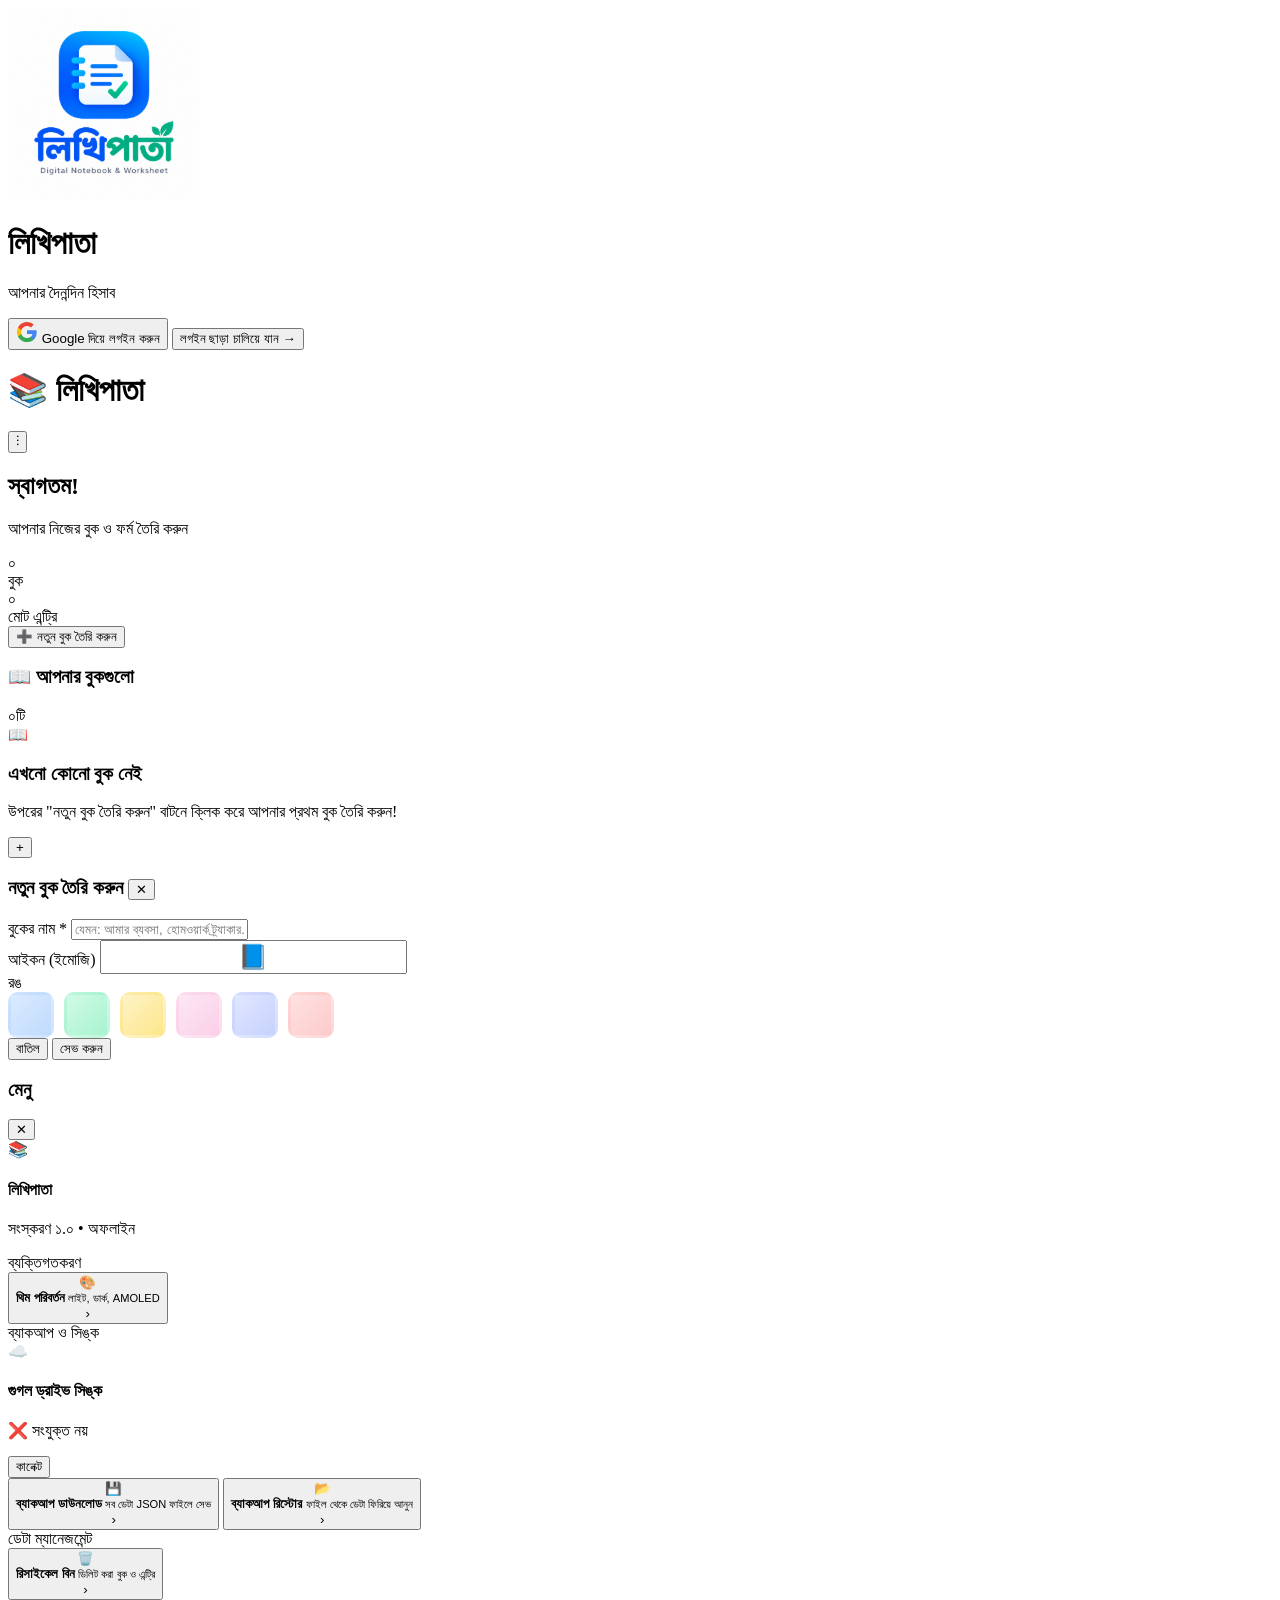
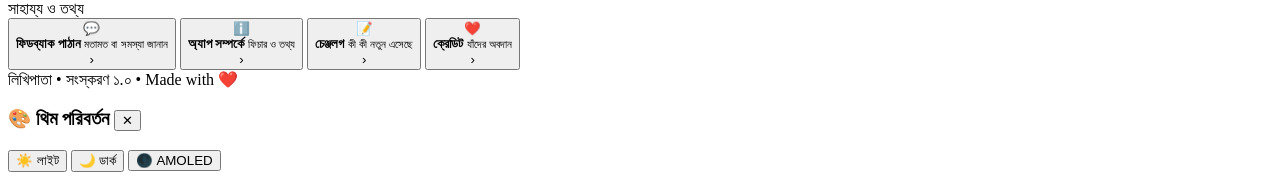
==== index.html @ 1b3ef01e "Add files via upload" ====
<!DOCTYPE html>
<html lang="bn">
<head>
<meta charset="UTF-8">
<meta name="viewport" content="width=device-width, initial-scale=1.0, maximum-scale=1.0, user-scalable=no">
<meta name="theme-color" content="#1E3A8A">
<title>লিখিপাতা — হোম</title>
<link rel="manifest" href="manifest.json">
<link rel="icon" type="image/png" href="logo-192.png">
<link rel="preconnect" href="https://fonts.googleapis.com">
<link rel="preconnect" href="https://fonts.gstatic.com" crossorigin>
<link href="https://fonts.googleapis.com/css2?family=Hind+Siliguri:wght@300;400;500;600;700;800&display=swap" rel="stylesheet">
<link rel="stylesheet" href="css/common.css">
<link rel="stylesheet" href="css/dashboard.css">
</head>
<body>

<!-- ========== SPLASH ========== -->
<!-- ========== SPLASH ========== -->
<div id="splashScreen">
  <div class="splash-inner">
    <div class="splash-logo-box">
      <img src="logo-192.png" alt="লিখিপাতা" onerror="this.style.display='none'; this.parentElement.innerHTML='📚'; this.parentElement.style.fontSize='52px';">
    </div>
    <h1 class="splash-title">লিখিপাতা</h1>
    <p class="splash-subtitle">আপনার দৈনন্দিন হিসাব</p>
    <div class="splash-actions">
      <button id="splashDriveBtn" class="btn-splash-google" onclick="signInToGoogle()">
        <!-- SVG Google Icon -->
        <svg width="22" height="22" viewBox="0 0 24 24">
          <path fill="#4285F4" d="M22.56 12.25c0-.78-.07-1.53-.2-2.25H12v4.26h5.92c-.26 1.37-1.04 2.53-2.21 3.31v2.77h3.57c2.08-1.92 3.28-4.74 3.28-8.09z"/>
          <path fill="#34A853" d="M12 23c2.97 0 5.46-.98 7.28-2.66l-3.57-2.77c-.98.66-2.23 1.06-3.71 1.06-2.86 0-5.29-1.93-6.16-4.53H2.18v2.84C3.99 20.53 7.7 23 12 23z"/>
          <path fill="#FBBC05" d="M5.84 14.09c-.22-.66-.35-1.36-.35-2.09s.13-1.43.35-2.09V7.07H2.18C1.43 8.55 1 10.22 1 12s.43 3.45 1.18 4.93l2.85-2.22.81-.62z"/>
          <path fill="#EA4335" d="M12 5.38c1.62 0 3.06.56 4.21 1.64l3.15-3.15C17.45 2.09 14.97 1 12 1 7.7 1 3.99 3.47 2.18 7.07l3.66 2.84c.87-2.6 3.3-4.53 6.16-4.53z"/>
        </svg>
        Google দিয়ে লগইন করুন
      </button>
      <button class="btn-splash-skip" onclick="skipSplash()">
        লগইন ছাড়া চালিয়ে যান →
      </button>
    </div>
  </div>
</div>

<!-- ========== APP ========== -->
<div class="app">
  <div class="header">
    <h1>📚 লিখিপাতা</h1>
    <button class="header-icon-btn" onclick="openMenu()" title="মেনু">⋮</button>
  </div>

  <div class="screen">
    <!-- Hero -->
    <div class="dashboard-hero">
      <h2>স্বাগতম!</h2>
      <p>আপনার নিজের বুক ও ফর্ম তৈরি করুন</p>
      <div class="dashboard-stats">
        <div class="dash-stat">
          <div class="num" id="statBooks">০</div>
          <div class="lbl">বুক</div>
        </div>
        <div class="dash-stat">
          <div class="num" id="statEntries">০</div>
          <div class="lbl">মোট এন্ট্রি</div>
        </div>
      </div>
      <button class="btn-create-book" onclick="openCreateBookModal()">
        <span>➕</span> নতুন বুক তৈরি করুন
      </button>
    </div>

    <!-- Books Section -->
    <div class="books-section">
      <div class="section-title-wrap">
        <h3>📖 আপনার বুকগুলো</h3>
        <span class="count-badge" id="bookCount">০টি</span>
      </div>
      <div class="books-list" id="booksList"></div>
      <div class="empty-state" id="emptyState">
        <div class="icon">📖</div>
        <h3>এখনো কোনো বুক নেই</h3>
        <p>উপরের "নতুন বুক তৈরি করুন" বাটনে ক্লিক করে আপনার প্রথম বুক তৈরি করুন!</p>
      </div>
    </div>
  </div>
</div>

<!-- FAB -->
<button class="fab" onclick="openCreateBookModal()" title="নতুন বুক">+</button>

<!-- ========== BOOK MODAL ========== -->
<div class="modal-overlay" id="bookModal" onclick="if(event.target===this) closeBookModal()">
  <div class="modal-content">
    <h3>
      <span id="bookModalTitle">নতুন বুক তৈরি করুন</span>
      <button class="close-x" onclick="closeBookModal()">✕</button>
    </h3>
    <div class="form-group">
      <label>বুকের নাম <span class="req">*</span></label>
      <input type="text" id="bookNameInput" placeholder="যেমন: আমার ব্যবসা, হোমওয়ার্ক ট্র্যাকার..." maxlength="50">
    </div>
    <div class="form-group">
      <label>আইকন (ইমোজি)</label>
      <input type="text" id="bookIconInput" placeholder="📘" maxlength="4" style="font-size:24px; text-align:center;">
    </div>
    <div class="form-group">
      <label>রঙ</label>
      <input type="hidden" id="bookColorInput" value="linear-gradient(135deg,#DBEAFE,#BFDBFE)">
      <div style="display:flex; gap:10px; flex-wrap:wrap;">
        <div class="color-option" data-color="linear-gradient(135deg,#DBEAFE,#BFDBFE)" onclick="selectColor(this.dataset.color)" style="width:40px; height:40px; border-radius:10px; background:linear-gradient(135deg,#DBEAFE,#BFDBFE); cursor:pointer; border:3px solid transparent;"></div>
        <div class="color-option" data-color="linear-gradient(135deg,#D1FAE5,#A7F3D0)" onclick="selectColor(this.dataset.color)" style="width:40px; height:40px; border-radius:10px; background:linear-gradient(135deg,#D1FAE5,#A7F3D0); cursor:pointer; border:3px solid transparent;"></div>
        <div class="color-option" data-color="linear-gradient(135deg,#FEF3C7,#FDE68A)" onclick="selectColor(this.dataset.color)" style="width:40px; height:40px; border-radius:10px; background:linear-gradient(135deg,#FEF3C7,#FDE68A); cursor:pointer; border:3px solid transparent;"></div>
        <div class="color-option" data-color="linear-gradient(135deg,#FCE7F3,#FBCFE8)" onclick="selectColor(this.dataset.color)" style="width:40px; height:40px; border-radius:10px; background:linear-gradient(135deg,#FCE7F3,#FBCFE8); cursor:pointer; border:3px solid transparent;"></div>
        <div class="color-option" data-color="linear-gradient(135deg,#E0E7FF,#C7D2FE)" onclick="selectColor(this.dataset.color)" style="width:40px; height:40px; border-radius:10px; background:linear-gradient(135deg,#E0E7FF,#C7D2FE); cursor:pointer; border:3px solid transparent;"></div>
        <div class="color-option" data-color="linear-gradient(135deg,#FEE2E2,#FECACA)" onclick="selectColor(this.dataset.color)" style="width:40px; height:40px; border-radius:10px; background:linear-gradient(135deg,#FEE2E2,#FECACA); cursor:pointer; border:3px solid transparent;"></div>
      </div>
    </div>
    <div class="modal-actions">
      <button class="btn btn-cancel" onclick="closeBookModal()">বাতিল</button>
      <button class="btn btn-save" onclick="saveBook()">সেভ করুন</button>
    </div>
  </div>
</div>

<!-- ========== PRO MENU PANEL ========== -->
<div class="modal-overlay" id="menuOverlay" onclick="if(event.target===this) closeMenu()"></div>
<div id="menuPanel">
  <div class="menu-header">
    <div class="menu-header-top">
      <h3>মেনু</h3>
      <button class="menu-close-btn" onclick="closeMenu()">✕</button>
    </div>
    <div class="menu-app-info">
      <div class="menu-app-icon">📚</div>
      <div class="menu-app-text">
        <h4>লিখিপাতা</h4>
        <p>সংস্করণ ১.০ • অফলাইন</p>
      </div>
    </div>
  </div>

  <div class="menu-body">
    <div class="menu-section">
      <div class="menu-section-label">ব্যক্তিগতকরণ</div>
      <button class="menu-card-item" onclick="openThemeModal()">
        <div class="menu-item-icon theme">🎨</div>
        <div class="menu-item-text">
          <strong>থিম পরিবর্তন</strong>
          <small>লাইট, ডার্ক, AMOLED</small>
        </div>
        <span class="menu-item-arrow">›</span>
      </button>
    </div>

    <div class="menu-section">
      <div class="menu-section-label">ব্যাকআপ ও সিঙ্ক</div>
      <!-- Google Drive Card -->
      <div class="drive-card">
        <div class="drive-card-head">
          <div class="drive-icon">☁️</div>
          <div class="drive-text">
            <h4>গুগল ড্রাইভ সিঙ্ক</h4>
            <p id="driveMenuStatus">❌ সংযুক্ত নয়</p>
          </div>
        </div>
        <div class="drive-card-actions">
          <button id="driveConnectBtn" class="drive-btn-connect" onclick="signInToGoogle()">কানেক্ট</button>
          <button id="driveDisconnectBtn" class="drive-btn-disconnect" onclick="signOutFromGoogle()" style="display:none;">ডিসকানেক্ট</button>
        </div>
        <div class="drive-card-actions">
          <button id="driveSyncNowBtn" class="drive-btn-sync" onclick="forceSyncNow()" style="display:none;">এখনই সিঙ্ক</button>
          <button id="driveRestoreBtn" class="drive-btn-restore" onclick="downloadFromDrive()" style="display:none;">রিস্টোর</button>
        </div>
      </div>

      <button class="menu-card-item" onclick="downloadBackup()">
        <div class="menu-item-icon backup">💾</div>
        <div class="menu-item-text">
          <strong>ব্যাকআপ ডাউনলোড</strong>
          <small>সব ডেটা JSON ফাইলে সেভ</small>
        </div>
        <span class="menu-item-arrow">›</span>
      </button>
      <button class="menu-card-item" onclick="triggerRestore()">
        <div class="menu-item-icon restore">📂</div>
        <div class="menu-item-text">
          <strong>ব্যাকআপ রিস্টোর</strong>
          <small>ফাইল থেকে ডেটা ফিরিয়ে আনুন</small>
        </div>
        <span class="menu-item-arrow">›</span>
      </button>
    </div>

    <div class="menu-section">
      <div class="menu-section-label">ডেটা ম্যানেজমেন্ট</div>
      <button class="menu-card-item" onclick="closeMenu(); window.location.href='recycle-bin.html'">
        <div class="menu-item-icon trash">🗑️</div>
        <div class="menu-item-text">
          <strong>রিসাইকেল বিন</strong>
          <small>ডিলিট করা বুক ও এন্ট্রি</small>
        </div>
        <span class="menu-item-arrow">›</span>
      </button>
    </div>

    <div class="menu-section">
      <div class="menu-section-label">সাহায্য ও তথ্য</div>
      <button class="menu-card-item" onclick="closeMenu(); window.location.href='feedback.html'">
        <div class="menu-item-icon feedback">💬</div>
        <div class="menu-item-text">
          <strong>ফিডব্যাক পাঠান</strong>
          <small>মতামত বা সমস্যা জানান</small>
        </div>
        <span class="menu-item-arrow">›</span>
      </button>
      <button class="menu-card-item" onclick="closeMenu(); window.location.href='about.html'">
        <div class="menu-item-icon about">ℹ️</div>
        <div class="menu-item-text">
          <strong>অ্যাপ সম্পর্কে</strong>
          <small>ফিচার ও তথ্য</small>
        </div>
        <span class="menu-item-arrow">›</span>
      </button>
      <button class="menu-card-item" onclick="closeMenu(); window.location.href='changelog.html'">
        <div class="menu-item-icon credits">📝</div>
        <div class="menu-item-text">
          <strong>চেঞ্জলগ</strong>
          <small>কী কী নতুন এসেছে</small>
        </div>
        <span class="menu-item-arrow">›</span>
      </button>
      <button class="menu-card-item" onclick="closeMenu(); window.location.href='credits.html'">
        <div class="menu-item-icon credits">❤️</div>
        <div class="menu-item-text">
          <strong>ক্রেডিট</strong>
          <small>যাঁদের অবদান</small>
        </div>
        <span class="menu-item-arrow">›</span>
      </button>
    </div>
  </div>

  <div class="menu-footer">
    লিখিপাতা • সংস্করণ ১.০ • Made with ❤️
  </div>
</div>

<!-- ========== THEME MODAL ========== -->
<div class="modal-overlay" id="themeModal" onclick="if(event.target===this) closeThemeModal()">
  <div class="modal-content">
    <h3>
      <span>🎨 থিম পরিবর্তন</span>
      <button class="close-x" onclick="closeThemeModal()">✕</button>
    </h3>
    <div class="theme-grid">
      <button class="theme-choice" data-theme="light" onclick="setThemeAndClose('light')">
        <span class="icon">☀️</span>
        <span class="name">লাইট</span>
      </button>
      <button class="theme-choice" data-theme="dark" onclick="setThemeAndClose('dark')">
        <span class="icon">🌙</span>
        <span class="name">ডার্ক</span>
      </button>
      <button class="theme-choice" data-theme="amoled" onclick="setThemeAndClose('amoled')">
        <span class="icon">🌑</span>
        <span class="name">AMOLED</span>
      </button>
    </div>
  </div>
</div>

<input type="file" id="restoreFileInput" accept=".json,application/json" style="display:none;" onchange="handleRestoreFile(event)">

<div class="toast" id="toast"></div>

<script src="js/common.js"></script>
<script src="js/ui.js"></script>
<script src="js/storage.js"></script>
<script src="js/dashboard.js"></script>
<script src="js/drive-sync.js"></script>
</body>
</html>
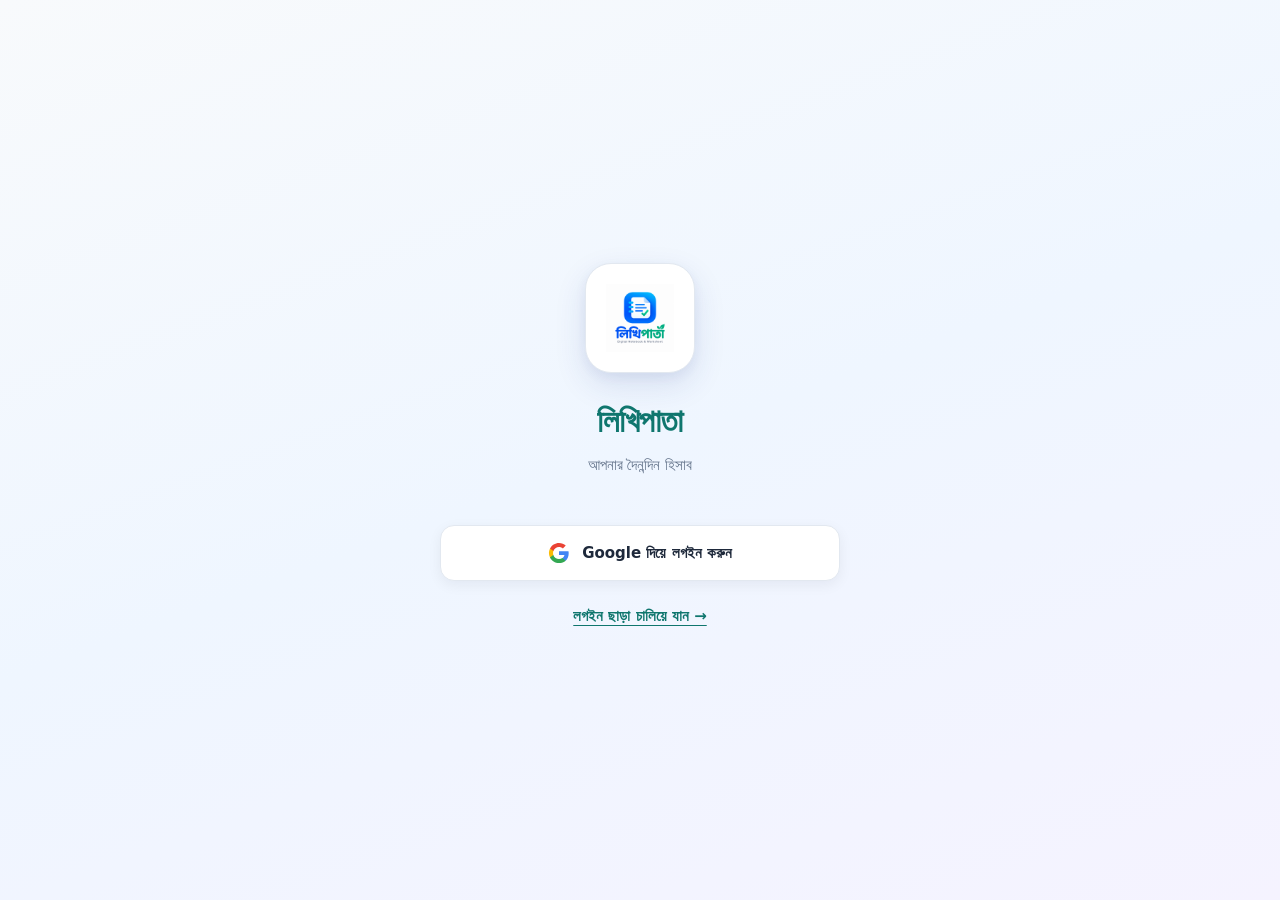
==== commit 26a8dc17: "Add files via upload" ====
--- a/index.html
+++ b/index.html
@@ -99,9 +99,9 @@
       <label>বুকের নাম <span class="req">*</span></label>
       <input type="text" id="bookNameInput" placeholder="যেমন: আমার ব্যবসা, হোমওয়ার্ক ট্র্যাকার..." maxlength="50">
     </div>
-    <div class="form-group">
+        <div class="form-group">
       <label>আইকন (ইমোজি)</label>
-      <input type="text" id="bookIconInput" placeholder="📘" maxlength="4" style="font-size:24px; text-align:center;">
+      <input type="text" id="bookIconInput" placeholder="📘" style="font-size:24px; text-align:center;">
     </div>
     <div class="form-group">
       <label>রঙ</label>
--- a/css/common.css
+++ b/css/common.css
@@ -0,0 +1,611 @@
+/* ============================================================
+   আমার খাতা — Common Styles v2 (Professional)
+   ============================================================ */
+
+:root {
+  --font-main: 'Hind Siliguri', 'Segoe UI', system-ui, sans-serif;
+  
+  --bg-main: #F5F7FB;
+  --bg-card: #FFFFFF;
+  --bg-elevated: #FFFFFF;
+  --bg-subtle: #F8FAFC;
+  --text-main: #0F172A;
+  --text-muted: #64748B;
+  --text-faint: #94A3B8;
+  
+  --primary: #1E3A8A;
+  --primary-light: #3B82F6;
+  --primary-soft: #EFF6FF;
+  --primary-gradient: linear-gradient(135deg, #1E3A8A 0%, #3B82F6 100%);
+  --header-gradient: linear-gradient(135deg, #0F172A 0%, #1E3A8A 65%, #1E40AF 100%);
+  --accent-gradient: linear-gradient(135deg, #6366F1, #8B5CF6);
+  
+  --success: #059669;
+  --success-soft: #D1FAE5;
+  --danger: #DC2626;
+  --danger-soft: #FEE2E2;
+  --warning: #D97706;
+  --warning-soft: #FEF3C7;
+  --info: #0284C7;
+  --info-soft: #E0F2FE;
+  
+  --border-subtle: #E5E9F0;
+  --border-strong: #CBD5E1;
+  
+  --shadow-sm: 0 1px 2px rgba(15,23,42,0.04), 0 1px 3px rgba(15,23,42,0.06);
+  --shadow-md: 0 4px 12px rgba(15,23,42,0.06), 0 2px 6px rgba(15,23,42,0.04);
+  --shadow-lg: 0 12px 32px rgba(15,23,42,0.10), 0 4px 12px rgba(15,23,42,0.06);
+  --shadow-xl: 0 24px 48px rgba(15,23,42,0.14);
+  
+  --radius-xs: 6px;
+  --radius-sm: 10px;
+  --radius-md: 14px;
+  --radius-lg: 20px;
+  --radius-xl: 28px;
+  
+  --transition-fast: 0.15s cubic-bezier(0.4, 0, 0.2, 1);
+  --transition-base: 0.25s cubic-bezier(0.4, 0, 0.2, 1);
+  --transition-slow: 0.4s cubic-bezier(0.16, 1, 0.3, 1);
+}
+
+* {
+  box-sizing: border-box;
+  margin: 0;
+  padding: 0;
+  -webkit-tap-highlight-color: transparent;
+}
+
+html { scroll-behavior: smooth; }
+html, body { height: 100%; }
+
+body {
+  font-family: var(--font-main);
+  background: var(--bg-main);
+  color: var(--text-main);
+  overflow-x: hidden;
+  font-size: 15px;
+  line-height: 1.55;
+  -webkit-font-smoothing: antialiased;
+  -moz-osx-font-smoothing: grayscale;
+  min-height: 100vh;
+}
+
+/* ============ App Container ============ */
+.app {
+  max-width: 720px;
+  margin: 0 auto;
+  min-height: 100vh;
+  background: var(--bg-main);
+  position: relative;
+  padding-bottom: 20px;
+}
+
+/* ============ Header ============ */
+.header {
+  background: var(--header-gradient);
+  color: white;
+  padding: 16px 20px;
+  display: flex;
+  align-items: center;
+  gap: 12px;
+  border-radius: 0 0 var(--radius-lg) var(--radius-lg);
+  box-shadow: 0 4px 20px rgba(15,23,42,0.15);
+  position: sticky;
+  top: 0;
+  z-index: 100;
+}
+.header h1 {
+  font-size: 18px;
+  font-weight: 700;
+  flex: 1;
+  letter-spacing: 0.1px;
+  white-space: nowrap;
+  overflow: hidden;
+  text-overflow: ellipsis;
+}
+.back-btn, .header-icon-btn {
+  background: rgba(255,255,255,0.15);
+  border: none;
+  color: white;
+  width: 40px;
+  height: 40px;
+  border-radius: 50%;
+  font-size: 19px;
+  cursor: pointer;
+  display: flex;
+  align-items: center;
+  justify-content: center;
+  transition: var(--transition-fast);
+  flex-shrink: 0;
+  backdrop-filter: blur(8px);
+  -webkit-backdrop-filter: blur(8px);
+}
+.back-btn:hover, .header-icon-btn:hover {
+  background: rgba(255,255,255,0.25);
+  transform: scale(1.05);
+}
+.back-btn:active, .header-icon-btn:active {
+  transform: scale(0.95);
+}
+
+/* ============ Screen ============ */
+.screen {
+  padding: 20px 16px;
+  padding-bottom: 100px;
+  animation: fadeIn 0.3s ease;
+}
+@keyframes fadeIn {
+  from { opacity: 0; transform: translateY(8px); }
+  to { opacity: 1; transform: translateY(0); }
+}
+
+/* ============ Form Card ============ */
+.form-card {
+  background: var(--bg-card);
+  border-radius: var(--radius-lg);
+  padding: 20px;
+  box-shadow: var(--shadow-md);
+  border: 1px solid var(--border-subtle);
+  margin-bottom: 16px;
+}
+.form-card h2 {
+  font-size: 16px;
+  color: var(--text-main);
+  font-weight: 700;
+  margin-bottom: 18px;
+  padding-bottom: 12px;
+  border-bottom: 2px solid var(--bg-subtle);
+  display: flex;
+  align-items: center;
+  justify-content: space-between;
+}
+.form-card h2 .edit-badge {
+  background: var(--warning-soft);
+  color: var(--warning);
+  padding: 4px 11px;
+  border-radius: 20px;
+  font-size: 11px;
+  font-weight: 700;
+  letter-spacing: 0.3px;
+}
+
+/* ============ Form Group ============ */
+.form-group {
+  margin-bottom: 16px;
+  position: relative;
+}
+.form-group label {
+  display: block;
+  font-size: 13px;
+  color: #475569;
+  font-weight: 600;
+  margin-bottom: 7px;
+}
+.form-group label .req { color: var(--danger); }
+.form-group label .opt {
+  color: var(--text-faint);
+  font-weight: 500;
+  font-size: 11.5px;
+}
+.form-group input,
+.form-group select,
+.form-group textarea {
+  width: 100%;
+  padding: 13px 14px;
+  border: 1.5px solid var(--border-subtle);
+  border-radius: var(--radius-sm);
+  font-size: 15px;
+  font-family: var(--font-main);
+  color: var(--text-main);
+  background: var(--bg-subtle);
+  transition: var(--transition-base);
+}
+.form-group input:focus,
+.form-group select:focus,
+.form-group textarea:focus {
+  outline: none;
+  border-color: var(--primary-light);
+  box-shadow: 0 0 0 4px rgba(59,130,246,0.12);
+  background: white;
+}
+.form-group textarea {
+  min-height: 70px;
+  resize: vertical;
+}
+.form-row {
+  display: grid;
+  grid-template-columns: 1fr 1fr;
+  gap: 12px;
+}
+
+/* ============ Buttons ============ */
+.btn-row {
+  display: flex;
+  gap: 10px;
+  margin-top: 20px;
+}
+.btn {
+  flex: 1;
+  padding: 14px 16px;
+  border: none;
+  border-radius: var(--radius-sm);
+  font-size: 15px;
+  font-weight: 700;
+  letter-spacing: 0.2px;
+  cursor: pointer;
+  font-family: var(--font-main);
+  transition: var(--transition-base);
+  display: inline-flex;
+  align-items: center;
+  justify-content: center;
+  gap: 6px;
+}
+.btn:active { transform: scale(0.97); }
+.btn:disabled {
+  opacity: 0.5;
+  cursor: not-allowed;
+  transform: none !important;
+}
+.btn-save, .btn-primary {
+  background: var(--primary-gradient);
+  color: white;
+  box-shadow: 0 4px 14px rgba(37,99,235,0.28);
+}
+.btn-save:hover:not(:disabled), .btn-primary:hover:not(:disabled) {
+  transform: translateY(-1px);
+  box-shadow: 0 8px 20px rgba(37,99,235,0.35);
+}
+.btn-cancel {
+  background: #E2E8F0;
+  color: #475569;
+}
+.btn-cancel:hover { background: #CBD5E1; }
+.btn-delete {
+  background: var(--danger);
+  color: white;
+  box-shadow: 0 2px 8px rgba(220,38,38,0.25);
+}
+.btn-delete:hover { background: #B91C1C; }
+
+/* ============ Toast ============ */
+.toast {
+  position: fixed;
+  bottom: 100px;
+  left: 50%;
+  transform: translateX(-50%) translateY(20px);
+  background: #0F172A;
+  color: white;
+  padding: 14px 22px;
+  border-radius: var(--radius-md);
+  font-size: 14px;
+  font-weight: 600;
+  box-shadow: var(--shadow-xl);
+  z-index: 2000;
+  max-width: min(90%, 420px);
+  text-align: center;
+  opacity: 0;
+  visibility: hidden;
+  transition: opacity 0.3s ease, visibility 0.3s ease, transform 0.3s ease;
+  display: flex;
+  align-items: center;
+  gap: 10px;
+}
+.toast.show {
+  opacity: 1;
+  visibility: visible;
+  transform: translateX(-50%) translateY(0);
+}
+.toast.error { background: var(--danger); }
+.toast.success { background: var(--success); }
+.toast.warning { background: var(--warning); }
+.toast .toast-action {
+  background: rgba(255,255,255,0.2);
+  color: white;
+  border: none;
+  padding: 6px 12px;
+  border-radius: var(--radius-xs);
+  font-size: 12px;
+  font-weight: 700;
+  cursor: pointer;
+  font-family: inherit;
+  margin-left: 6px;
+  white-space: nowrap;
+}
+.toast .toast-action:hover {
+  background: rgba(255,255,255,0.3);
+}
+
+/* ============ Modal ============ */
+.modal-overlay {
+  position: fixed;
+  inset: 0;
+  background: rgba(15,23,42,0.55);
+  backdrop-filter: blur(6px);
+  -webkit-backdrop-filter: blur(6px);
+  display: none;
+  align-items: center;
+  justify-content: center;
+  z-index: 500;
+  padding: 20px;
+  opacity: 0;
+  transition: opacity 0.25s ease;
+}
+.modal-overlay.open {
+  display: flex;
+  opacity: 1;
+}
+.modal-content {
+  background: var(--bg-card);
+  border-radius: var(--radius-lg);
+  padding: 24px 22px;
+  width: 100%;
+  max-width: 420px;
+  box-shadow: var(--shadow-xl);
+  max-height: 90vh;
+  overflow-y: auto;
+  animation: modalSlide 0.35s cubic-bezier(0.16, 1, 0.3, 1);
+}
+@keyframes modalSlide {
+  from { opacity: 0; transform: translateY(30px) scale(0.96); }
+  to { opacity: 1; transform: translateY(0) scale(1); }
+}
+.modal-content h3 {
+  font-size: 17px;
+  color: var(--primary);
+  font-weight: 700;
+  margin-bottom: 18px;
+  display: flex;
+  align-items: center;
+  justify-content: space-between;
+  gap: 8px;
+}
+.modal-content h3 .close-x {
+  background: var(--bg-subtle);
+  border: none;
+  font-size: 18px;
+  cursor: pointer;
+  color: var(--text-muted);
+  width: 32px;
+  height: 32px;
+  border-radius: 50%;
+  display: flex;
+  align-items: center;
+  justify-content: center;
+  transition: var(--transition-fast);
+  font-family: inherit;
+}
+.modal-content h3 .close-x:hover {
+  background: var(--border-subtle);
+  color: var(--text-main);
+}
+.modal-actions {
+  display: flex;
+  gap: 10px;
+  margin-top: 22px;
+}
+.modal-actions .btn { padding: 13px; font-size: 14px; }
+
+/* ============ Confirm Modal (Custom) ============ */
+.confirm-modal .modal-content {
+  max-width: 380px;
+  text-align: center;
+}
+.confirm-modal .confirm-icon {
+  font-size: 48px;
+  margin-bottom: 12px;
+  display: block;
+}
+.confirm-modal .confirm-title {
+  font-size: 18px;
+  font-weight: 700;
+  color: var(--text-main);
+  margin-bottom: 8px;
+  justify-content: center;
+}
+.confirm-modal .confirm-message {
+  font-size: 14.5px;
+  color: var(--text-muted);
+  line-height: 1.6;
+  margin-bottom: 20px;
+}
+.confirm-modal .modal-actions { margin-top: 0; }
+
+/* ============ Tooltip ============ */
+[data-tooltip] {
+  position: relative;
+}
+[data-tooltip]:hover::after {
+  content: attr(data-tooltip);
+  position: absolute;
+  bottom: calc(100% + 8px);
+  left: 50%;
+  transform: translateX(-50%);
+  background: #0F172A;
+  color: white;
+  padding: 6px 10px;
+  border-radius: var(--radius-xs);
+  font-size: 11.5px;
+  white-space: nowrap;
+  z-index: 1000;
+  pointer-events: none;
+  font-weight: 500;
+}
+
+/* ============ Empty State ============ */
+.empty-state {
+  text-align: center;
+  padding: 50px 20px;
+  color: var(--text-faint);
+}
+.empty-state .icon {
+  font-size: 56px;
+  margin-bottom: 14px;
+  opacity: 0.55;
+}
+.empty-state h3 {
+  color: var(--text-muted);
+  font-size: 17px;
+  margin-bottom: 8px;
+  font-weight: 700;
+}
+.empty-state p {
+  font-size: 13.5px;
+  max-width: 280px;
+  margin: 0 auto;
+  line-height: 1.6;
+}
+
+/* ============ Dark Mode ============ */
+body.dark-mode {
+  --bg-main: #0B1220;
+  --bg-card: #1E293B;
+  --bg-elevated: #1E293B;
+  --bg-subtle: #0F172A;
+  --text-main: #F1F5F9;
+  --text-muted: #94A3B8;
+  --text-faint: #64748B;
+  --border-subtle: #334155;
+  --border-strong: #475569;
+  background-color: var(--bg-main);
+}
+body.dark-mode .app { background-color: var(--bg-main); }
+body.dark-mode .form-card,
+body.dark-mode .modal-content {
+  background-color: var(--bg-card);
+  border-color: var(--border-subtle);
+}
+body.dark-mode .form-card h2,
+body.dark-mode .modal-content h3,
+body.dark-mode .form-group label {
+  color: var(--text-main);
+  border-color: var(--border-subtle);
+}
+body.dark-mode input,
+body.dark-mode select,
+body.dark-mode textarea {
+  background-color: var(--bg-subtle) !important;
+  color: var(--text-main) !important;
+  border-color: var(--border-strong) !important;
+  -webkit-text-fill-color: var(--text-main) !important;
+}
+body.dark-mode input::placeholder,
+body.dark-mode textarea::placeholder {
+  color: var(--text-muted) !important;
+  -webkit-text-fill-color: var(--text-muted) !important;
+}
+body.dark-mode .btn-cancel {
+  background-color: #334155;
+  color: #CBD5E1;
+}
+body.dark-mode .header { background: #0B1220; }
+body.dark-mode .empty-state h3 { color: var(--text-muted); }
+body.dark-mode .modal-content h3 .close-x {
+  background: var(--bg-subtle);
+  color: var(--text-muted);
+}
+
+/* ============ AMOLED Mode ============ */
+body.amoled-mode {
+  --bg-main: #000000;
+  --bg-card: #0F0F0F;
+  --bg-elevated: #141414;
+  --bg-subtle: #000000;
+  --text-main: #FFFFFF;
+  --text-muted: #A1A1AA;
+  --text-faint: #52525B;
+  --border-subtle: #27272A;
+  --border-strong: #3F3F46;
+  background-color: var(--bg-main);
+}
+body.amoled-mode .app { background-color: var(--bg-main); }
+body.amoled-mode .form-card,
+body.amoled-mode .modal-content {
+  background-color: var(--bg-card);
+  border-color: var(--border-subtle);
+}
+body.amoled-mode .form-card h2,
+body.amoled-mode .modal-content h3,
+body.amoled-mode .form-group label {
+  color: var(--text-main);
+  border-color: var(--border-subtle);
+}
+body.amoled-mode input,
+body.amoled-mode select,
+body.amoled-mode textarea {
+  background-color: var(--bg-subtle) !important;
+  color: var(--text-main) !important;
+  border-color: var(--border-strong) !important;
+  -webkit-text-fill-color: var(--text-main) !important;
+}
+body.amoled-mode .btn-cancel {
+  background-color: #27272A;
+  color: #DDDDDD;
+}
+body.amoled-mode .header { background: #000000; }
+body.amoled-mode .modal-content h3 .close-x {
+  background: #27272A;
+}
+
+/* ============ Print ============ */
+.print-header { display: none; }
+@media print {
+  .print-header {
+    display: block !important;
+    text-align: center;
+    margin-bottom: 20px;
+    padding-bottom: 10px;
+    border-bottom: 2px solid #000;
+  }
+  .print-header h1 { font-size: 22px; color: #000; margin-bottom: 4px; }
+  .print-header p { font-size: 12px; color: #555; }
+}
+
+/* ============ Utilities ============ */
+.hidden { display: none !important; }
+.text-center { text-align: center; }
+.mb-8 { margin-bottom: 8px; }
+.mb-12 { margin-bottom: 12px; }
+.mb-16 { margin-bottom: 16px; }
+.mb-20 { margin-bottom: 20px; }
+
+@keyframes spin {
+  to { transform: rotate(360deg); }
+}
+.spinner {
+  display: inline-block;
+  width: 16px;
+  height: 16px;
+  border: 2px solid rgba(255,255,255,0.3);
+  border-top-color: white;
+  border-radius: 50%;
+  animation: spin 0.7s linear infinite;
+}
+
+/* ============ Color Options (Book Modal) ============ */
+.color-option {
+  transition: all 0.2s ease;
+  position: relative;
+}
+
+.color-option:hover {
+  transform: scale(1.1);
+}
+
+.color-option.active {
+  border-color: var(--primary-light) !important;
+  transform: scale(1.15);
+  box-shadow: 0 0 0 3px rgba(59, 130, 246, 0.3);
+}
+
+.color-option.active::after {
+  content: '✓';
+  position: absolute;
+  inset: 0;
+  display: flex;
+  align-items: center;
+  justify-content: center;
+  color: white;
+  font-size: 20px;
+  font-weight: bold;
+  text-shadow: 0 2px 4px rgba(0,0,0,0.3);
+}
--- a/css/dashboard.css
+++ b/css/dashboard.css
@@ -0,0 +1,721 @@
+/* ============================================================
+   আমার খাতা — Dashboard Styles v2 (Professional)
+   ============================================================ */
+
+/* ============ Hero ============ */
+.dashboard-hero {
+  background: var(--header-gradient);
+  color: white;
+  padding: 32px 22px 28px;
+  border-radius: var(--radius-lg);
+  margin-bottom: 24px;
+  text-align: center;
+  box-shadow: 0 10px 30px rgba(30,58,138,0.25);
+  position: relative;
+  overflow: hidden;
+}
+.dashboard-hero::before {
+  content: '';
+  position: absolute;
+  top: -60%;
+  right: -30%;
+  width: 280px;
+  height: 280px;
+  background: radial-gradient(circle, rgba(139,92,246,0.35) 0%, transparent 70%);
+  pointer-events: none;
+}
+.dashboard-hero::after {
+  content: '';
+  position: absolute;
+  bottom: -50%;
+  left: -20%;
+  width: 240px;
+  height: 240px;
+  background: radial-gradient(circle, rgba(59,130,246,0.3) 0%, transparent 70%);
+  pointer-events: none;
+}
+.dashboard-hero h2 {
+  font-size: 26px;
+  font-weight: 800;
+  letter-spacing: -0.6px;
+  margin-bottom: 6px;
+  position: relative;
+  z-index: 1;
+}
+.dashboard-hero > p {
+  font-size: 14px;
+  opacity: 0.85;
+  margin-bottom: 24px;
+  position: relative;
+  z-index: 1;
+}
+
+.dashboard-stats {
+  display: flex;
+  gap: 12px;
+  justify-content: center;
+  margin-bottom: 24px;
+  position: relative;
+  z-index: 1;
+}
+.dash-stat {
+  background: rgba(255,255,255,0.12);
+  backdrop-filter: blur(10px);
+  -webkit-backdrop-filter: blur(10px);
+  border: 1px solid rgba(255,255,255,0.2);
+  border-radius: var(--radius-md);
+  padding: 14px 22px;
+  min-width: 120px;
+  transition: var(--transition-base);
+}
+.dash-stat:hover { transform: translateY(-2px); background: rgba(255,255,255,0.16); }
+.dash-stat .num {
+  font-size: 26px;
+  font-weight: 800;
+  letter-spacing: -0.5px;
+}
+.dash-stat .lbl {
+  font-size: 12px;
+  opacity: 0.85;
+  margin-top: 2px;
+  font-weight: 500;
+}
+
+.btn-create-book {
+  background: white;
+  color: var(--primary);
+  border: none;
+  padding: 14px 30px;
+  border-radius: var(--radius-md);
+  font-size: 15px;
+  font-weight: 700;
+  cursor: pointer;
+  font-family: inherit;
+  box-shadow: 0 8px 20px rgba(0,0,0,0.18);
+  transition: var(--transition-base);
+  display: inline-flex;
+  align-items: center;
+  gap: 8px;
+  position: relative;
+  z-index: 1;
+}
+.btn-create-book:hover {
+  transform: translateY(-2px);
+  box-shadow: 0 12px 28px rgba(0,0,0,0.22);
+}
+.btn-create-book:active { transform: scale(0.97); }
+
+/* ============ Section Title ============ */
+.section-title-wrap {
+  display: flex;
+  align-items: center;
+  justify-content: space-between;
+  margin-bottom: 14px;
+  padding: 0 4px;
+}
+.section-title-wrap h3 {
+  font-size: 15px;
+  font-weight: 700;
+  color: var(--text-main);
+  display: flex;
+  align-items: center;
+  gap: 8px;
+}
+.section-title-wrap .count-badge {
+  background: var(--primary-soft);
+  color: var(--primary-light);
+  padding: 3px 11px;
+  border-radius: 20px;
+  font-size: 12px;
+  font-weight: 700;
+}
+body.dark-mode .section-title-wrap .count-badge { background: rgba(59,130,246,0.15); }
+body.amoled-mode .section-title-wrap .count-badge { background: rgba(59,130,246,0.2); }
+
+/* ============ Books List ============ */
+.books-list {
+  display: flex;
+  flex-direction: column;
+  gap: 12px;
+  margin-bottom: 28px;
+}
+
+.book-card {
+  background: var(--bg-card);
+  border-radius: var(--radius-lg);
+  padding: 18px;
+  box-shadow: var(--shadow-sm);
+  display: flex;
+  align-items: center;
+  gap: 14px;
+  cursor: pointer;
+  transition: var(--transition-base);
+  border: 1px solid var(--border-subtle);
+  position: relative;
+  overflow: hidden;
+}
+.book-card::before {
+  content: '';
+  position: absolute;
+  left: 0;
+  top: 0;
+  bottom: 0;
+  width: 3px;
+  background: var(--primary-gradient);
+  opacity: 0;
+  transition: var(--transition-base);
+}
+.book-card:hover {
+  transform: translateY(-2px);
+  box-shadow: var(--shadow-md);
+  border-color: rgba(59,130,246,0.25);
+}
+.book-card:hover::before { opacity: 1; }
+.book-card:active { transform: scale(0.995); }
+
+.book-icon {
+  width: 54px;
+  height: 54px;
+  border-radius: var(--radius-md);
+  display: flex;
+  align-items: center;
+  justify-content: center;
+  font-size: 26px;
+  flex-shrink: 0;
+  box-shadow: inset 0 2px 4px rgba(255,255,255,0.5);
+}
+
+.book-info { flex: 1; min-width: 0; }
+.book-info h3 {
+  font-size: 16px;
+  font-weight: 700;
+  color: var(--text-main);
+  margin-bottom: 4px;
+  white-space: nowrap;
+  overflow: hidden;
+  text-overflow: ellipsis;
+}
+.book-info p {
+  font-size: 12.5px;
+  color: var(--text-muted);
+  white-space: nowrap;
+  overflow: hidden;
+  text-overflow: ellipsis;
+}
+
+.book-actions { display: flex; gap: 6px; flex-shrink: 0; }
+.book-action-btn {
+  background: var(--bg-subtle);
+  border: none;
+  width: 36px;
+  height: 36px;
+  border-radius: var(--radius-xs);
+  cursor: pointer;
+  font-size: 14px;
+  color: var(--text-muted);
+  display: flex;
+  align-items: center;
+  justify-content: center;
+  transition: var(--transition-fast);
+  font-family: inherit;
+}
+.book-action-btn:hover {
+  background: var(--border-subtle);
+  color: var(--text-main);
+  transform: scale(1.05);
+}
+.book-action-btn.del:hover {
+  background: var(--danger-soft);
+  color: var(--danger);
+}
+
+/* ============ FAB ============ */
+.fab {
+  position: fixed;
+  bottom: 24px;
+  right: calc(50% - 350px);
+  width: 60px;
+  height: 60px;
+  border-radius: 50%;
+  background: var(--primary-gradient);
+  color: white;
+  border: none;
+  font-size: 28px;
+  cursor: pointer;
+  box-shadow: 0 6px 20px rgba(37,99,235,0.45);
+  display: flex;
+  align-items: center;
+  justify-content: center;
+  z-index: 95;
+  transition: var(--transition-base);
+  font-family: inherit;
+}
+.fab:hover {
+  transform: scale(1.08) translateY(-2px);
+  box-shadow: 0 10px 28px rgba(37,99,235,0.55);
+}
+.fab:active { transform: scale(0.95); }
+
+@media (max-width: 740px) {
+  .fab { right: 20px; bottom: 20px; }
+}
+
+/* ============ PRO MENU PANEL (নতুন ডিজাইন) ============ */
+#menuPanel {
+  position: fixed;
+  top: 0;
+  right: 0;
+  bottom: 0;
+  width: 300px;
+  max-width: 85vw;
+  background: var(--bg-card);
+  box-shadow: -8px 0 32px rgba(15,23,42,0.18);
+  z-index: 510;
+  transform: translateX(100%);
+  transition: transform 0.4s cubic-bezier(0.16, 1, 0.3, 1);
+  display: flex;
+  flex-direction: column;
+  overflow: hidden;
+}
+#menuPanel.open { transform: translateX(0); }
+
+.menu-header {
+  padding: 24px 20px 20px;
+  background: var(--header-gradient);
+  color: white;
+  position: relative;
+  overflow: hidden;
+}
+.menu-header::after {
+  content: '';
+  position: absolute;
+  top: -40%;
+  right: -20%;
+  width: 160px;
+  height: 160px;
+  background: radial-gradient(circle, rgba(139,92,246,0.3) 0%, transparent 70%);
+  pointer-events: none;
+}
+.menu-header-top {
+  display: flex;
+  align-items: center;
+  justify-content: space-between;
+  margin-bottom: 16px;
+  position: relative;
+  z-index: 1;
+}
+.menu-header-top h3 {
+  font-size: 17px;
+  font-weight: 700;
+}
+.menu-close-btn {
+  background: rgba(255,255,255,0.15);
+  border: none;
+  color: white;
+  width: 32px;
+  height: 32px;
+  border-radius: 50%;
+  cursor: pointer;
+  font-size: 16px;
+  display: flex;
+  align-items: center;
+  justify-content: center;
+  transition: var(--transition-fast);
+  font-family: inherit;
+}
+.menu-close-btn:hover { background: rgba(255,255,255,0.25); }
+
+.menu-app-info {
+  display: flex;
+  align-items: center;
+  gap: 12px;
+  position: relative;
+  z-index: 1;
+}
+.menu-app-icon {
+  width: 48px;
+  height: 48px;
+  border-radius: var(--radius-md);
+  background: white;
+  display: flex;
+  align-items: center;
+  justify-content: center;
+  font-size: 26px;
+  box-shadow: 0 4px 12px rgba(0,0,0,0.15);
+}
+.menu-app-text h4 {
+  font-size: 15px;
+  font-weight: 700;
+  margin-bottom: 2px;
+}
+.menu-app-text p {
+  font-size: 12px;
+  opacity: 0.8;
+}
+
+.menu-body {
+  flex: 1;
+  overflow-y: auto;
+  padding: 16px 0 20px;
+}
+.menu-section {
+  padding: 0 12px;
+  margin-bottom: 18px;
+}
+.menu-section-label {
+  font-size: 11px;
+  font-weight: 700;
+  color: var(--text-faint);
+  text-transform: uppercase;
+  letter-spacing: 1px;
+  padding: 0 12px;
+  margin-bottom: 8px;
+}
+
+.menu-card-item {
+  display: flex;
+  align-items: center;
+  gap: 14px;
+  padding: 13px 14px;
+  cursor: pointer;
+  border: none;
+  background: transparent;
+  width: 100%;
+  text-align: left;
+  font-family: inherit;
+  border-radius: var(--radius-md);
+  transition: var(--transition-fast);
+  color: var(--text-main);
+  font-size: 14px;
+  font-weight: 600;
+  margin-bottom: 2px;
+}
+.menu-card-item:hover {
+  background: var(--bg-subtle);
+}
+.menu-card-item .menu-item-icon {
+  width: 38px;
+  height: 38px;
+  border-radius: var(--radius-sm);
+  display: flex;
+  align-items: center;
+  justify-content: center;
+  font-size: 18px;
+  flex-shrink: 0;
+  background: var(--bg-subtle);
+}
+.menu-card-item .menu-item-icon.theme { background: linear-gradient(135deg, #DBEAFE, #BFDBFE); }
+.menu-card-item .menu-item-icon.backup { background: linear-gradient(135deg, #D1FAE5, #A7F3D0); }
+.menu-card-item .menu-item-icon.restore { background: linear-gradient(135deg, #FEF3C7, #FDE68A); }
+.menu-card-item .menu-item-icon.trash { background: linear-gradient(135deg, #FEE2E2, #FECACA); }
+.menu-card-item .menu-item-icon.about { background: linear-gradient(135deg, #E0E7FF, #C7D2FE); }
+.menu-card-item .menu-item-icon.feedback { background: linear-gradient(135deg, #FCE7F3, #FBCFE8); }
+.menu-card-item .menu-item-icon.credits { background: linear-gradient(135deg, #CFFAFE, #A5F3FC); }
+.menu-card-item .menu-item-text {
+  flex: 1;
+  min-width: 0;
+}
+.menu-card-item .menu-item-text strong {
+  display: block;
+  font-size: 14px;
+  font-weight: 600;
+  color: var(--text-main);
+  margin-bottom: 1px;
+}
+.menu-card-item .menu-item-text small {
+  display: block;
+  font-size: 11.5px;
+  color: var(--text-muted);
+  font-weight: 500;
+}
+.menu-card-item .menu-item-arrow {
+  color: var(--text-faint);
+  font-size: 16px;
+  flex-shrink: 0;
+}
+
+/* Drive card */
+.drive-card {
+  margin: 0 12px 16px;
+  background: var(--bg-subtle);
+  border: 1px solid var(--border-subtle);
+  border-radius: var(--radius-md);
+  padding: 14px;
+}
+.drive-card-head {
+  display: flex;
+  align-items: center;
+  gap: 10px;
+  margin-bottom: 10px;
+}
+.drive-card-head .drive-icon {
+  width: 36px;
+  height: 36px;
+  border-radius: var(--radius-sm);
+  background: linear-gradient(135deg, #DBEAFE, #BFDBFE);
+  display: flex;
+  align-items: center;
+  justify-content: center;
+  font-size: 18px;
+  flex-shrink: 0;
+}
+.drive-card-head .drive-text h4 {
+  font-size: 13.5px;
+  font-weight: 700;
+  color: var(--text-main);
+  margin: 0;
+}
+.drive-card-head .drive-text p {
+  font-size: 11.5px;
+  margin: 2px 0 0 0;
+  font-weight: 600;
+  color: var(--danger);
+}
+.drive-card-actions {
+  display: flex;
+  gap: 6px;
+  margin-top: 8px;
+}
+.drive-card-actions button {
+  flex: 1;
+  padding: 8px;
+  border: none;
+  border-radius: var(--radius-xs);
+  font-size: 11.5px;
+  font-weight: 700;
+  cursor: pointer;
+  font-family: inherit;
+  transition: var(--transition-fast);
+}
+.drive-btn-connect { background: var(--primary-gradient); color: white; }
+.drive-btn-disconnect { background: var(--danger-soft); color: var(--danger); }
+.drive-btn-sync { background: var(--success-soft); color: var(--success); }
+.drive-btn-restore { background: #E0E7FF; color: #4338CA; }
+.drive-card-actions button:hover { opacity: 0.85; transform: translateY(-1px); }
+
+.menu-footer {
+  padding: 16px 20px;
+  border-top: 1px solid var(--border-subtle);
+  text-align: center;
+  font-size: 11px;
+  color: var(--text-faint);
+  background: var(--bg-subtle);
+}
+.menu-footer a {
+  color: var(--primary-light);
+  text-decoration: none;
+  font-weight: 600;
+}
+
+/* Dark mode overrides for menu */
+body.dark-mode .menu-card-item:hover { background: #334155; }
+body.dark-mode .menu-card-item .menu-item-icon { background: #0F172A; }
+body.dark-mode .drive-card { background: #0F172A; border-color: #334155; }
+body.dark-mode .menu-footer { background: #0F172A; }
+body.amoled-mode .menu-card-item:hover { background: #1A1A1A; }
+body.amoled-mode .menu-card-item .menu-item-icon { background: #1A1A1A; }
+body.amoled-mode .drive-card { background: #000000; border-color: #27272A; }
+body.amoled-mode .menu-footer { background: #000000; }
+
+/* ============ Theme Cards ============ */
+.theme-grid {
+  display: grid;
+  grid-template-columns: repeat(3, 1fr);
+  gap: 10px;
+  margin-top: 8px;
+}
+.theme-choice {
+  padding: 16px 8px;
+  border: 2px solid var(--border-subtle);
+  border-radius: var(--radius-md);
+  background: var(--bg-card);
+  cursor: pointer;
+  font-family: inherit;
+  display: flex;
+  flex-direction: column;
+  align-items: center;
+  gap: 8px;
+  transition: var(--transition-fast);
+}
+.theme-choice:hover { border-color: var(--border-strong); transform: translateY(-2px); }
+.theme-choice.active {
+  border-color: var(--primary-light);
+  background: var(--primary-soft);
+}
+.theme-choice .icon { font-size: 26px; }
+.theme-choice .name {
+  font-size: 12.5px;
+  font-weight: 700;
+  color: var(--text-muted);
+}
+
+body.dark-mode .theme-choice { border-color: #334155; background: var(--bg-card); }
+body.dark-mode .theme-choice.active { background: #1E3A8A; border-color: #3B82F6; }
+body.amoled-mode .theme-choice { border-color: #27272A; }
+body.amoled-mode .theme-choice.active { background: #1E3A8A; }
+
+/* ============ Splash ============ */
+#splashScreen {
+  position: fixed;
+  inset: 0;
+  background: linear-gradient(160deg, #F8FAFC 0%, #EFF6FF 50%, #F5F3FF 100%);
+  z-index: 9999;
+  display: flex;
+  flex-direction: column;
+  align-items: center;
+  justify-content: center;
+  padding: 24px;
+  transition: opacity 0.5s ease, visibility 0.5s ease;
+}
+#splashScreen.hidden {
+  opacity: 0;
+  visibility: hidden;
+  pointer-events: none;
+}
+.splash-inner {
+  text-align: center;
+  display: flex;
+  flex-direction: column;
+  align-items: center;
+  max-width: 400px;
+  width: 100%;
+  animation: splashFadeIn 0.6s ease;
+}
+@keyframes splashFadeIn {
+  from { opacity: 0; transform: translateY(20px); }
+  to { opacity: 1; transform: translateY(0); }
+}
+.splash-logo-box {
+  width: 110px;
+  height: 110px;
+  margin-bottom: 24px;
+  border-radius: 26px;
+  background: white;
+  display: flex;
+  align-items: center;
+  justify-content: center;
+  box-shadow: 0 12px 32px rgba(30,58,138,0.12), 0 4px 12px rgba(30,58,138,0.06);
+  border: 1px solid #E2E8F0;
+  animation: logoFloat 3s ease-in-out infinite;
+}
+@keyframes logoFloat {
+  0%, 100% { transform: translateY(0); }
+  50% { transform: translateY(-6px); }
+}
+.splash-logo-box img {
+  width: 68px;
+  height: 68px;
+  object-fit: contain;
+}
+.splash-title {
+  color: #0F766E;
+  font-size: 32px;
+  font-weight: 800;
+  letter-spacing: -0.7px;
+  margin-bottom: 8px;
+}
+.splash-subtitle {
+  color: var(--text-muted);
+  font-size: 15px;
+  margin-bottom: 48px;
+  font-weight: 500;
+}
+.splash-actions {
+  width: 100%;
+  display: flex;
+  flex-direction: column;
+  gap: 14px;
+}
+.btn-splash-google {
+  display: flex;
+  align-items: center;
+  justify-content: center;
+  gap: 12px;
+  width: 100%;
+  padding: 16px;
+  background: white;
+  color: #1E293B;
+  border: 1.5px solid #E2E8F0;
+  border-radius: var(--radius-md);
+  font-size: 15px;
+  font-weight: 700;
+  font-family: inherit;
+  cursor: pointer;
+  box-shadow: 0 4px 14px rgba(15,23,42,0.06);
+  transition: var(--transition-base);
+}
+.btn-splash-google:hover {
+  transform: translateY(-2px);
+  box-shadow: 0 8px 20px rgba(15,23,42,0.10);
+  border-color: #CBD5E1;
+}
+.btn-splash-google:active { transform: scale(0.98); }
+.btn-splash-google img {
+  width: 22px;
+  height: 22px;
+}
+.btn-splash-skip {
+  background: transparent;
+  color: #0F766E;
+  border: none;
+  padding: 12px;
+  font-size: 15px;
+  font-weight: 700;
+  font-family: inherit;
+  cursor: pointer;
+  text-decoration: underline;
+  text-underline-offset: 4px;
+}
+.btn-splash-skip:hover { color: #0D9488; }
+
+/* ============ Onboarding Tip ============ */
+.onboarding-tip {
+  position: fixed;
+  bottom: 90px;
+  left: 50%;
+  transform: translateX(-50%);
+  background: linear-gradient(135deg, #1E3A8A, #3B82F6);
+  color: white;
+  padding: 16px 20px;
+  border-radius: var(--radius-lg);
+  box-shadow: 0 12px 32px rgba(30,58,138,0.35);
+  z-index: 200;
+  max-width: min(92%, 420px);
+  display: flex;
+  align-items: center;
+  gap: 14px;
+  animation: tipSlideUp 0.5s cubic-bezier(0.16, 1, 0.3, 1);
+}
+@keyframes tipSlideUp {
+  from { opacity: 0; transform: translateX(-50%) translateY(40px); }
+  to { opacity: 1; transform: translateX(-50%) translateY(0); }
+}
+.onboarding-tip .tip-icon {
+  font-size: 32px;
+  flex-shrink: 0;
+}
+.onboarding-tip .tip-body { flex: 1; }
+.onboarding-tip .tip-body h4 {
+  font-size: 14px;
+  font-weight: 700;
+  margin-bottom: 2px;
+}
+.onboarding-tip .tip-body p {
+  font-size: 12.5px;
+  opacity: 0.9;
+  line-height: 1.5;
+}
+.onboarding-tip .tip-close {
+  background: rgba(255,255,255,0.2);
+  border: none;
+  color: white;
+  width: 28px;
+  height: 28px;
+  border-radius: 50%;
+  cursor: pointer;
+  font-size: 14px;
+  display: flex;
+  align-items: center;
+  justify-content: center;
+  flex-shrink: 0;
+}
